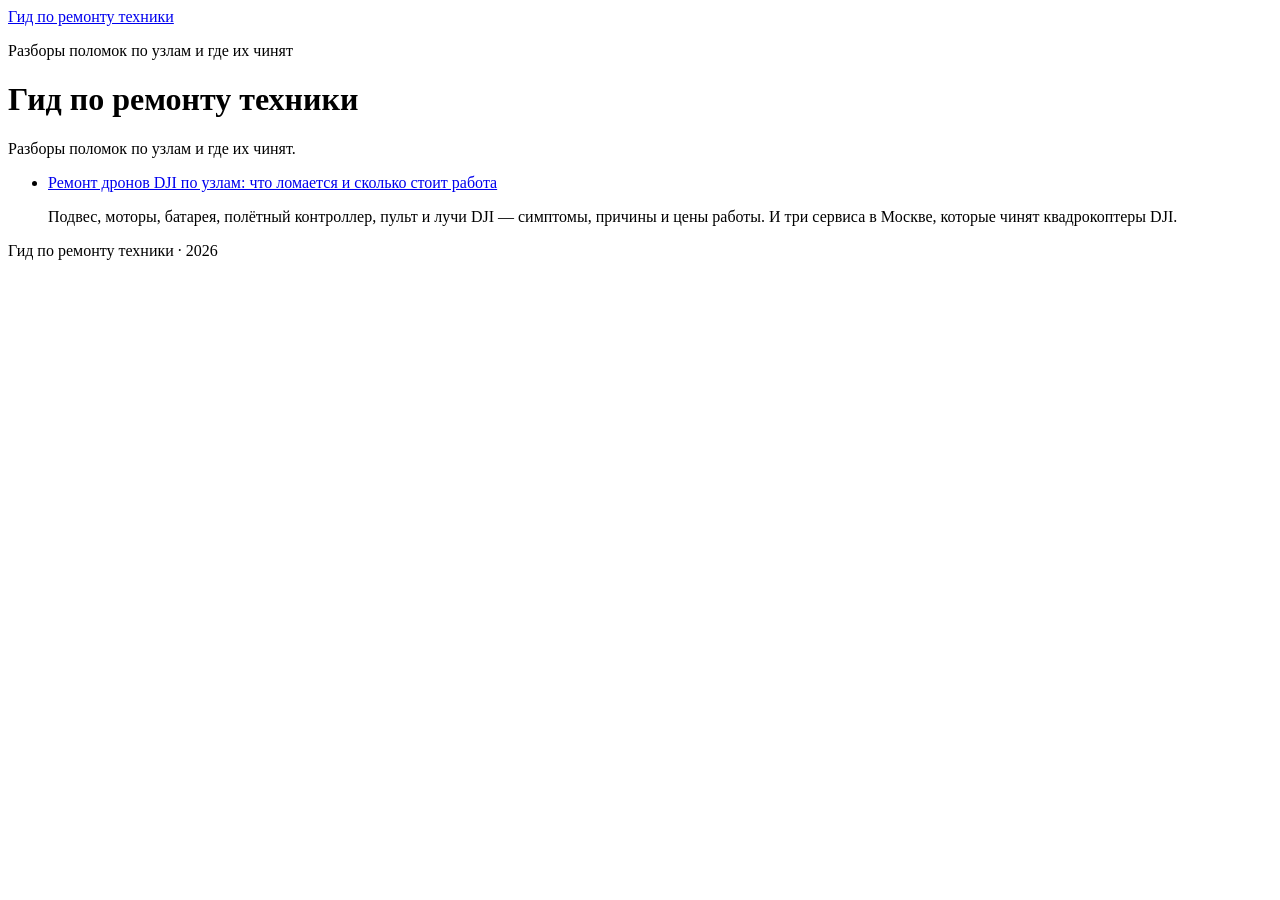
==== index.html @ f06f9dfc "rejtingi: remont-dronov-dji-po-uzlam" ====
<!doctype html><html lang="ru"><head><meta charset="utf-8"><meta name="viewport" content="width=device-width,initial-scale=1">
<title>Гид по ремонту техники</title><meta name="description" content="Разборы поломок по узлам и где их чинят"><link rel="canonical" href="https://appalthouse-a11y.github.io/"><link rel="stylesheet" href="/style.css"></head>
<body><header><div class="w"><a class="logo" href="/">Гид по ремонту техники</a><p class="tag">Разборы поломок по узлам и где их чинят</p></div></header>
<main><h1>Гид по ремонту техники</h1><p class="lead">Разборы поломок по узлам и где их чинят.</p><ul class="cards"><li><a href="/remont-dronov-dji-po-uzlam/">Ремонт дронов DJI по узлам: что ломается и сколько стоит работа</a><p>Подвес, моторы, батарея, полётный контроллер, пульт и лучи DJI — симптомы, причины и цены работы. И три сервиса в Москве, которые чинят квадрокоптеры DJI.</p></li></ul></main><footer><div class="w">Гид по ремонту техники · 2026</div></footer></body></html>
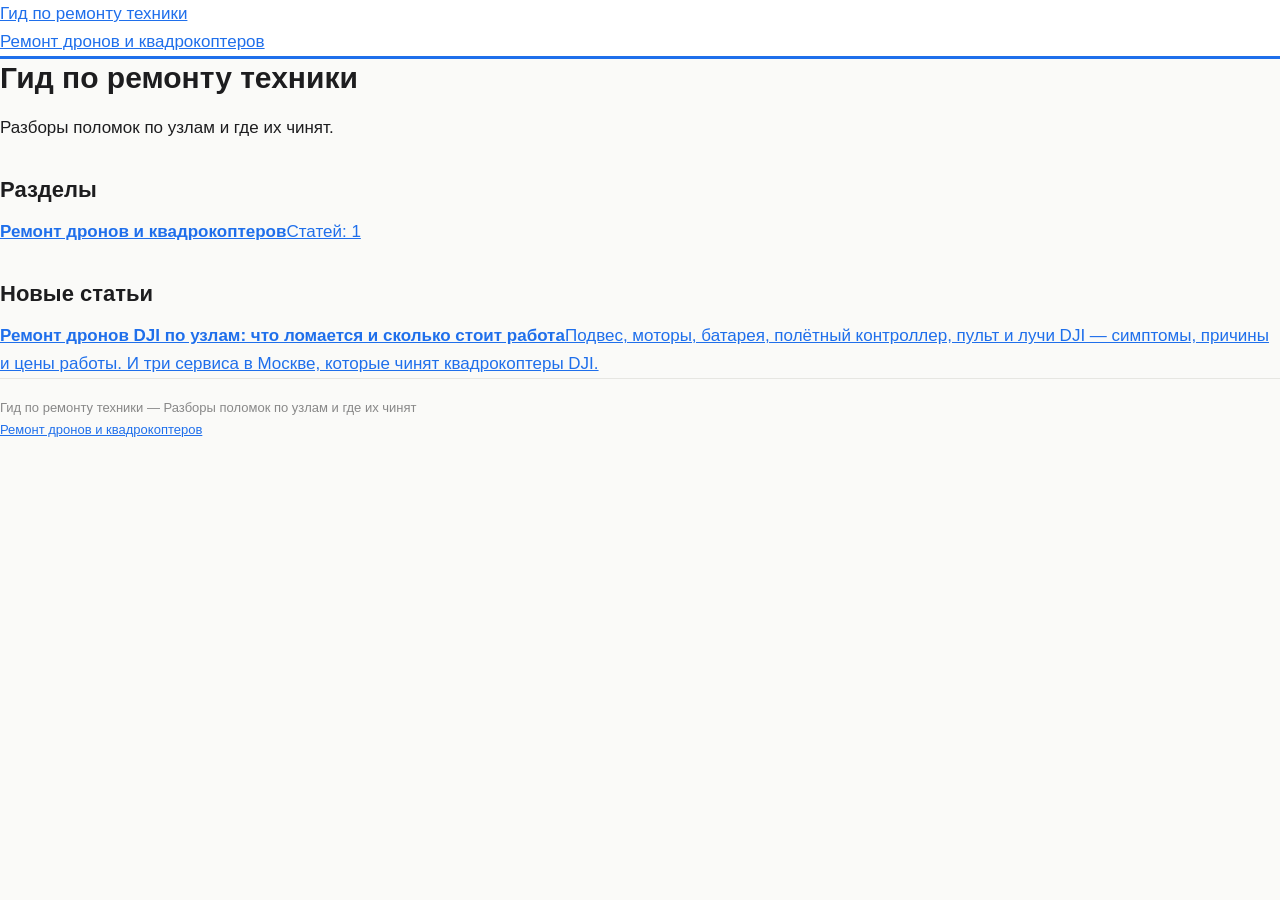
==== commit 6375ceba: "rejtingi: remont-dronov-dji-po-uzlam" ====
--- a/index.html
+++ b/index.html
@@ -1,4 +1,4 @@
 <!doctype html><html lang="ru"><head><meta charset="utf-8"><meta name="viewport" content="width=device-width,initial-scale=1">
 <title>Гид по ремонту техники</title><meta name="description" content="Разборы поломок по узлам и где их чинят"><link rel="canonical" href="https://appalthouse-a11y.github.io/"><link rel="stylesheet" href="/style.css"></head>
-<body><header><div class="w"><a class="logo" href="/">Гид по ремонту техники</a><p class="tag">Разборы поломок по узлам и где их чинят</p></div></header>
-<main><h1>Гид по ремонту техники</h1><p class="lead">Разборы поломок по узлам и где их чинят.</p><ul class="cards"><li><a href="/remont-dronov-dji-po-uzlam/">Ремонт дронов DJI по узлам: что ломается и сколько стоит работа</a><p>Подвес, моторы, батарея, полётный контроллер, пульт и лучи DJI — симптомы, причины и цены работы. И три сервиса в Москве, которые чинят квадрокоптеры DJI.</p></li></ul></main><footer><div class="w">Гид по ремонту техники · 2026</div></footer></body></html>+<body><header class="gid-head"><div class="gid-w"><a class="gid-logo" href="/">Гид по ремонту техники</a><nav class="gid-nav"><a href="/remont-dronov/">Ремонт дронов и квадрокоптеров</a></nav></div></header>
+<div class="gid-w"><div class="gid-hero"><h1>Гид по ремонту техники</h1><p>Разборы поломок по узлам и где их чинят.</p></div><h2>Разделы</h2><div class="gid-tiles"><a class="gid-tile" href="/remont-dronov/"><b>Ремонт дронов и квадрокоптеров</b><span>Статей: 1</span></a></div><h2>Новые статьи</h2><div class="gid-tiles"><a class="gid-tile" href="/remont-dronov-dji-po-uzlam/"><b>Ремонт дронов DJI по узлам: что ломается и сколько стоит работа</b><span>Подвес, моторы, батарея, полётный контроллер, пульт и лучи DJI — симптомы, причины и цены работы. И три сервиса в Москве, которые чинят квадрокоптеры DJI.</span></a></div></div><footer class="gid-foot"><div class="gid-w">Гид по ремонту техники — Разборы поломок по узлам и где их чинят<br><a href="/remont-dronov/">Ремонт дронов и квадрокоптеров</a></div></footer><script src="/app.js" defer></script></body></html>
--- a/style.css
+++ b/style.css
@@ -0,0 +1,8 @@
+:root{--a:#1f6feb}*{box-sizing:border-box}body{margin:0;font:17px/1.65 -apple-system,Segoe UI,Roboto,Arial,sans-serif;color:#1d1d1f;background:#fafaf8}
+header{background:#fff;border-bottom:3px solid var(--a)}header .w,main,footer .w{max-width:780px;margin:0 auto;padding:0 18px}
+header .w{padding-top:18px;padding-bottom:14px}.logo{font-weight:800;font-size:22px;color:#1d1d1f;text-decoration:none}.tag{color:#666;font-size:14px;margin:2px 0 0}
+main{padding-top:26px;padding-bottom:40px}h1{font-size:30px;line-height:1.25;margin:0 0 14px}h2{font-size:22px;margin:30px 0 10px}h3{font-size:18px;margin:22px 0 8px}
+a{color:var(--a)}.lead{font-size:18px;color:#333}.meta{color:#777;font-size:14px;margin-bottom:22px}table{border-collapse:collapse;width:100%;font-size:15px}td,th{border:1px solid #ddd;padding:8px;text-align:left}
+.cards{list-style:none;padding:0}.cards li{background:#fff;border:1px solid #e6e6e2;border-left:4px solid var(--a);border-radius:8px;padding:14px 16px;margin:0 0 12px}.cards a{font-weight:700;text-decoration:none}.cards p{margin:6px 0 0;color:#555;font-size:15px}
+.rel{background:#fff;border:1px solid #e6e6e2;border-radius:8px;padding:6px 18px 10px;margin-top:34px}footer{border-top:1px solid #e6e6e2;color:#888;font-size:13px;padding:18px 0}
+@media(max-width:600px){h1{font-size:25px}}
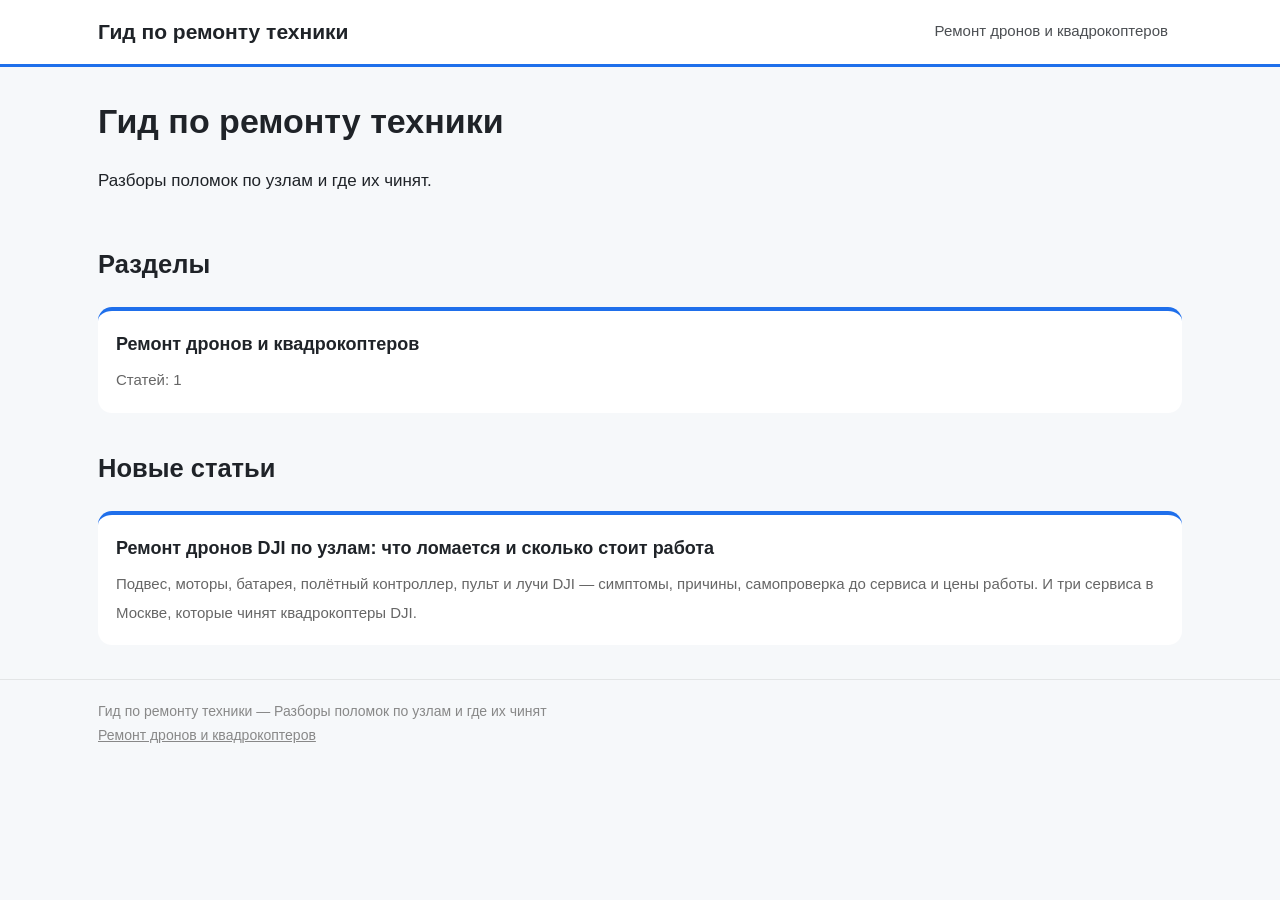
==== commit 105b187a: "rejtingi: remont-dronov-dji-po-uzlam" ====
--- a/index.html
+++ b/index.html
@@ -1,4 +1,4 @@
 <!doctype html><html lang="ru"><head><meta charset="utf-8"><meta name="viewport" content="width=device-width,initial-scale=1">
 <title>Гид по ремонту техники</title><meta name="description" content="Разборы поломок по узлам и где их чинят"><link rel="canonical" href="https://appalthouse-a11y.github.io/"><link rel="stylesheet" href="/style.css"></head>
 <body><header class="gid-head"><div class="gid-w"><a class="gid-logo" href="/">Гид по ремонту техники</a><nav class="gid-nav"><a href="/remont-dronov/">Ремонт дронов и квадрокоптеров</a></nav></div></header>
-<div class="gid-w"><div class="gid-hero"><h1>Гид по ремонту техники</h1><p>Разборы поломок по узлам и где их чинят.</p></div><h2>Разделы</h2><div class="gid-tiles"><a class="gid-tile" href="/remont-dronov/"><b>Ремонт дронов и квадрокоптеров</b><span>Статей: 1</span></a></div><h2>Новые статьи</h2><div class="gid-tiles"><a class="gid-tile" href="/remont-dronov-dji-po-uzlam/"><b>Ремонт дронов DJI по узлам: что ломается и сколько стоит работа</b><span>Подвес, моторы, батарея, полётный контроллер, пульт и лучи DJI — симптомы, причины и цены работы. И три сервиса в Москве, которые чинят квадрокоптеры DJI.</span></a></div></div><footer class="gid-foot"><div class="gid-w">Гид по ремонту техники — Разборы поломок по узлам и где их чинят<br><a href="/remont-dronov/">Ремонт дронов и квадрокоптеров</a></div></footer><script src="/app.js" defer></script></body></html>+<div class="gid-w"><div class="gid-hero"><h1>Гид по ремонту техники</h1><p>Разборы поломок по узлам и где их чинят.</p></div><h2>Разделы</h2><div class="gid-tiles"><a class="gid-tile" href="/remont-dronov/"><b>Ремонт дронов и квадрокоптеров</b><span>Статей: 1</span></a></div><h2>Новые статьи</h2><div class="gid-tiles"><a class="gid-tile" href="/remont-dronov-dji-po-uzlam/"><b>Ремонт дронов DJI по узлам: что ломается и сколько стоит работа</b><span>Подвес, моторы, батарея, полётный контроллер, пульт и лучи DJI — симптомы, причины, самопроверка до сервиса и цены работы. И три сервиса в Москве, которые чинят квадрокоптеры DJI.</span></a></div></div><footer class="gid-foot"><div class="gid-w">Гид по ремонту техники — Разборы поломок по узлам и где их чинят<br><a href="/remont-dronov/">Ремонт дронов и квадрокоптеров</a></div></footer><script src="/app.js" defer></script></body></html>
--- a/style.css
+++ b/style.css
@@ -1,8 +1,30 @@
-:root{--a:#1f6feb}*{box-sizing:border-box}body{margin:0;font:17px/1.65 -apple-system,Segoe UI,Roboto,Arial,sans-serif;color:#1d1d1f;background:#fafaf8}
-header{background:#fff;border-bottom:3px solid var(--a)}header .w,main,footer .w{max-width:780px;margin:0 auto;padding:0 18px}
-header .w{padding-top:18px;padding-bottom:14px}.logo{font-weight:800;font-size:22px;color:#1d1d1f;text-decoration:none}.tag{color:#666;font-size:14px;margin:2px 0 0}
-main{padding-top:26px;padding-bottom:40px}h1{font-size:30px;line-height:1.25;margin:0 0 14px}h2{font-size:22px;margin:30px 0 10px}h3{font-size:18px;margin:22px 0 8px}
-a{color:var(--a)}.lead{font-size:18px;color:#333}.meta{color:#777;font-size:14px;margin-bottom:22px}table{border-collapse:collapse;width:100%;font-size:15px}td,th{border:1px solid #ddd;padding:8px;text-align:left}
-.cards{list-style:none;padding:0}.cards li{background:#fff;border:1px solid #e6e6e2;border-left:4px solid var(--a);border-radius:8px;padding:14px 16px;margin:0 0 12px}.cards a{font-weight:700;text-decoration:none}.cards p{margin:6px 0 0;color:#555;font-size:15px}
-.rel{background:#fff;border:1px solid #e6e6e2;border-radius:8px;padding:6px 18px 10px;margin-top:34px}footer{border-top:1px solid #e6e6e2;color:#888;font-size:13px;padding:18px 0}
-@media(max-width:600px){h1{font-size:25px}}+*{box-sizing:border-box}body{margin:0;font:17px/1.7 -apple-system,Segoe UI,Roboto,Arial,sans-serif;color:#1f2328;background:#f6f8fa}a{color:#1f6feb}
+.gid-head{background:#fff;border-bottom:3px solid #1f6feb}.gid-head .gid-w{display:flex;flex-wrap:wrap;align-items:center;gap:8px 22px;padding:14px 18px}
+.gid-w{max-width:1120px;margin:0 auto;padding:0 18px}.gid-logo{font-weight:800;font-size:21px;color:#1f2328;text-decoration:none;margin-right:auto}
+.gid-nav a{margin-right:14px;font-size:15px;text-decoration:none;color:#1f2328;opacity:.8}.gid-nav a:hover{color:#1f6feb;opacity:1}
+.gid-crumbs{font-size:14px;margin:18px 0 6px;color:#777}.gid-crumbs a{color:#777}
+.gid-grid{display:grid;grid-template-columns:240px minmax(0,1fr);gap:32px;align-items:start;padding-bottom:40px}@media(max-width:900px){.gid-grid{grid-template-columns:minmax(0,1fr)}.gid-side{display:none}}
+.gid-art{background:#fff;border-radius:16px;padding:28px 30px;box-shadow:0 1px 3px rgba(0,0,0,.05)}@media(max-width:600px){.gid-art{padding:20px 16px}}
+.gid-art h1{font-size:31px;line-height:1.25;margin:0 0 8px}.gid-meta{color:#888;font-size:14px;margin-bottom:18px}.gid-art h2{font-size:23px;margin:34px 0 10px;scroll-margin-top:70px}
+.gid-art table{border-collapse:separate;border-spacing:0;width:100%;border:1px solid rgba(0,0,0,.1);border-radius:12px;overflow:hidden;font-size:15px}.gid-art th{background:#1f6feb;color:#fff;text-align:left;padding:11px 14px}.gid-art td{padding:10px 14px;border-top:1px solid rgba(0,0,0,.07)}.gid-art tbody tr:nth-child(even) td{background:#ddf4ff}.gid-art tbody tr:hover td{background:rgba(0,0,0,.04)}.gid-art em{color:#1f6feb}.gid-art mark{background:#ffe08a;padding:0 2px}.gid-art u{text-decoration-color:#1f6feb;text-decoration-thickness:2px;text-underline-offset:3px}.gid-art s,.gid-art del{opacity:.6}
+.gid-side{position:sticky;top:18px}.gid-toc{background:#fff;border-radius:14px;padding:16px 18px;font-size:15px}.gid-toc b{display:block;margin-bottom:8px}
+.gid-toc ol{margin:0;padding-left:18px}.gid-toc li{margin:6px 0}.gid-toc a{text-decoration:none;color:#1f2328}.gid-toc a.on{color:#1f6feb;font-weight:700}
+.gid-mtoc{background:#ddf4ff;border-radius:12px;padding:10px 14px;margin:0 0 18px}.gid-mtoc summary{cursor:pointer;font-weight:700}
+.gid-mtoc{display:none}@media(max-width:900px){.gid-mtoc{display:block}}
+.gid-check{background:#ddf4ff;border-radius:14px;padding:18px 20px;margin:24px 0}.gid-check h3{margin:0 0 10px;font-size:18px}
+.gid-check ul{list-style:none;padding:0;margin:0}.gid-check li{border-bottom:1px solid rgba(0,0,0,.07);padding:8px 0}.gid-check label{display:flex;gap:12px;cursor:pointer}
+.gid-check input{width:19px;height:19px;flex:none;margin-top:4px;accent-color:#1f6feb}.gid-check input:checked+span{text-decoration:line-through;opacity:.6}.gid-check .cnt{margin:10px 0 0;font-weight:700;color:#1f6feb;font-size:14px}
+.gid-bars{border:1px solid rgba(0,0,0,.08);border-radius:14px;padding:18px 20px;margin:24px 0;background:#fff}.gid-bars h3{margin:0 0 12px;font-size:18px}
+.gid-bar{position:relative;margin:9px 0;padding:9px 12px 9px 92px;border-radius:9px;background:#f1f1ef;overflow:hidden;isolation:isolate}
+.gid-bar i{position:absolute;inset:0 auto 0 0;width:0;background:#ddf4ff;z-index:-1;transition:width .9s ease}.gid-bar b{position:absolute;left:12px;color:#1f6feb}.gid-bars small{color:#888}
+.gid-cards{display:grid;grid-template-columns:repeat(auto-fit,minmax(220px,1fr));gap:14px;margin:22px 0}
+.gid-card{display:flex;flex-direction:column;border:1px solid rgba(0,0,0,.09);border-radius:14px;padding:16px 18px;background:#fff}.gid-card.top{border:2px solid #1f6feb}
+.gid-card .bd{align-self:flex-start;font-size:12px;font-weight:700;padding:3px 10px;border-radius:99px;background:#ddf4ff}.gid-card.top .bd{background:#1f6feb;color:#fff}
+.gid-card h3{margin:10px 0 2px;font-size:18px}.gid-card .m{font-size:13px;color:#888;margin-bottom:8px}.gid-card p{margin:0 0 10px;font-size:15px}
+.gid-card .go{margin-top:auto;align-self:flex-start;background:#1f2328;color:#fff;padding:8px 14px;border-radius:9px;text-decoration:none;font-size:14px;font-weight:700}.gid-card.top .go{background:#1f6feb}
+.gid-call{border-radius:12px;padding:14px 18px;margin:22px 0;background:#ddf4ff}.gid-call.warn{background:#fff4d6}.gid-call.danger{background:#fde4e4}
+.gid-src{border:2px dashed #1f6feb;border-radius:14px;padding:14px 18px;margin:28px 0 0}
+.gid-rel{margin-top:28px}.gid-rel ul{list-style:none;padding:0;display:grid;gap:10px}.gid-rel li a{display:block;background:#ddf4ff;border-radius:10px;padding:10px 14px;text-decoration:none;color:#1f2328}
+.gid-hero{padding:26px 0 8px}.gid-hero h1{font-size:34px;margin:0 0 6px}.gid-tiles{display:grid;grid-template-columns:repeat(auto-fit,minmax(260px,1fr));gap:16px;margin:18px 0 34px}
+.gid-tile{background:#fff;border-radius:14px;padding:18px;border-top:4px solid #1f6feb;text-decoration:none;color:#1f2328}.gid-tile b{display:block;font-size:18px;margin-bottom:6px}.gid-tile span{color:#666;font-size:15px}
+.gid-foot{border-top:1px solid rgba(0,0,0,.08);padding:20px 0;color:#888;font-size:14px}.gid-foot a{color:#888;margin-right:12px}
